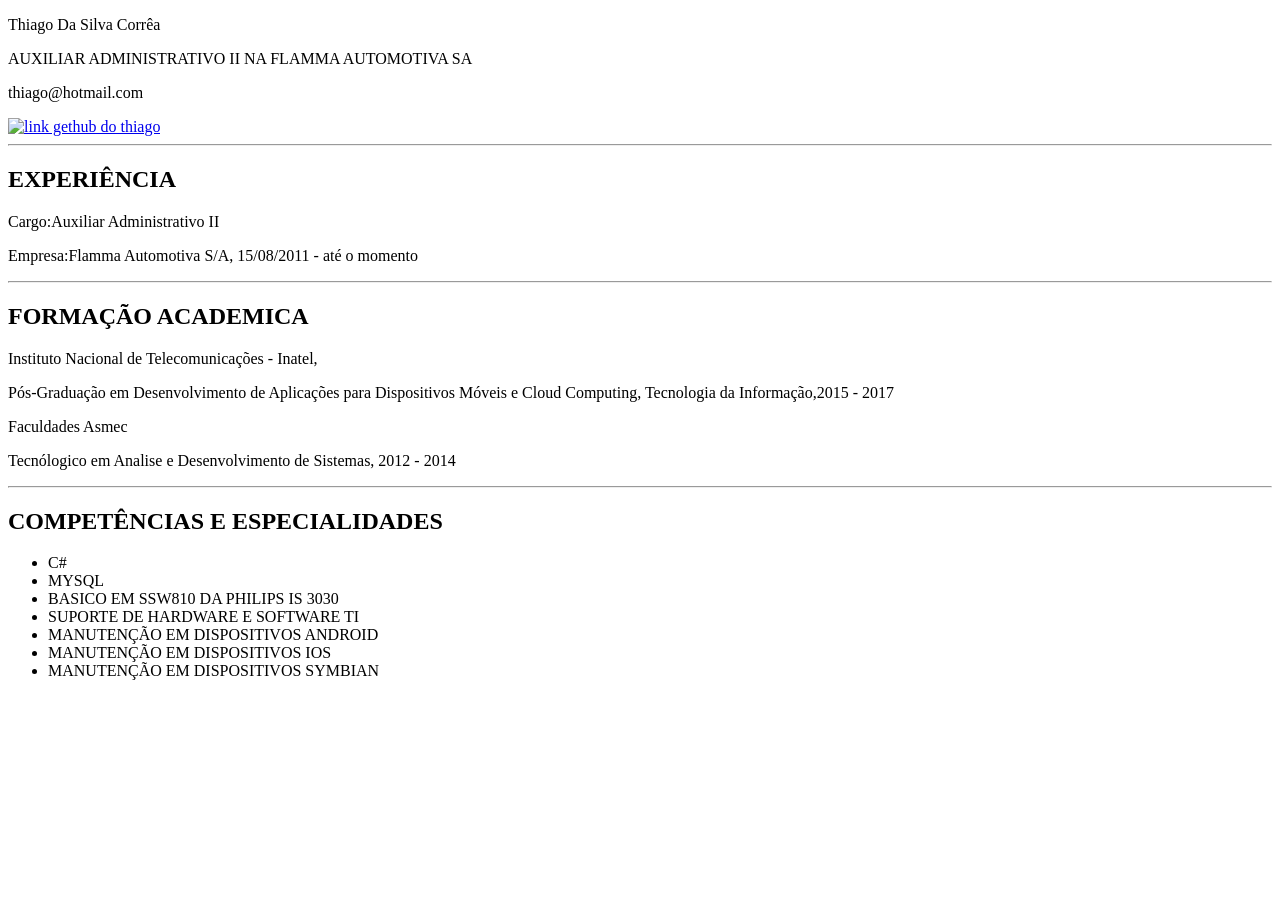
==== index.html @ af9df750 "atualização" ====
<!DOCTYPE html>
<html>
    <head>
            <meta charset="utf-8">
            <title>CURICULO</title>
            <link rel="stylesheet" title="Female Theme" href="http://files.edysegura.com/css/female/style.css"/>
            
             <link rel="altermate stylesheet" title="Male Theme" href="http://files.edysegura.com/css/male/style.css"/>
            

    </head>
    <BODY>
        <p id="nome">Thiago Da Silva Corrêa </p>
        <p id="cargo">AUXILIAR ADMINISTRATIVO II NA FLAMMA AUTOMOTIVA SA </p>
      <p id="email"> thiago@hotmail.com</p>
       
        <a href="https://github.com/thiagodasilvacorrea"> <img src= "images/logogh.jpg", alt="link gethub do thiago"></a>
        
        <hr>
        
        <div class="campo">
             <h2>EXPERIÊNCIA</h2>
             <p ><label>Cargo:</label>Auxiliar Administrativo II</p>
            <p ><label>Empresa:</label>Flamma Automotiva S/A, 15/08/2011 - até o momento</p>
        </div>
        <hr>
        
        <div>
            <h2>FORMAÇÃO ACADEMICA</h2>
            <p class="importante">Instituto Nacional de Telecomunicações - Inatel,</p>
            <p>Pós-Graduação em Desenvolvimento de Aplicações para Dispositivos Móveis e Cloud Computing, Tecnologia
             da Informação,2015 - 2017</p>
          <p class="importante">Faculdades Asmec</p>
            <p>Tecnólogico em Analise e Desenvolvimento de Sistemas, 2012 - 2014</p>
            <hr>
            
           <div class="campo">
               <h2>COMPETÊNCIAS E ESPECIALIDADES</h2>
               <ul>
                   <li>C#</li>
                   <li>MYSQL</li>
                   <li>BASICO EM SSW810 DA PHILIPS IS 3030</li>
                   <li>SUPORTE DE HARDWARE E SOFTWARE TI</li>
                   <li>MANUTENÇÃO EM DISPOSITIVOS ANDROID</li>
                   <li>MANUTENÇÃO EM DISPOSITIVOS IOS</li>
                   <li>MANUTENÇÃO EM DISPOSITIVOS SYMBIAN</li>
               </ul>
           </div>
            
        </div>
    </BODY>
</html>
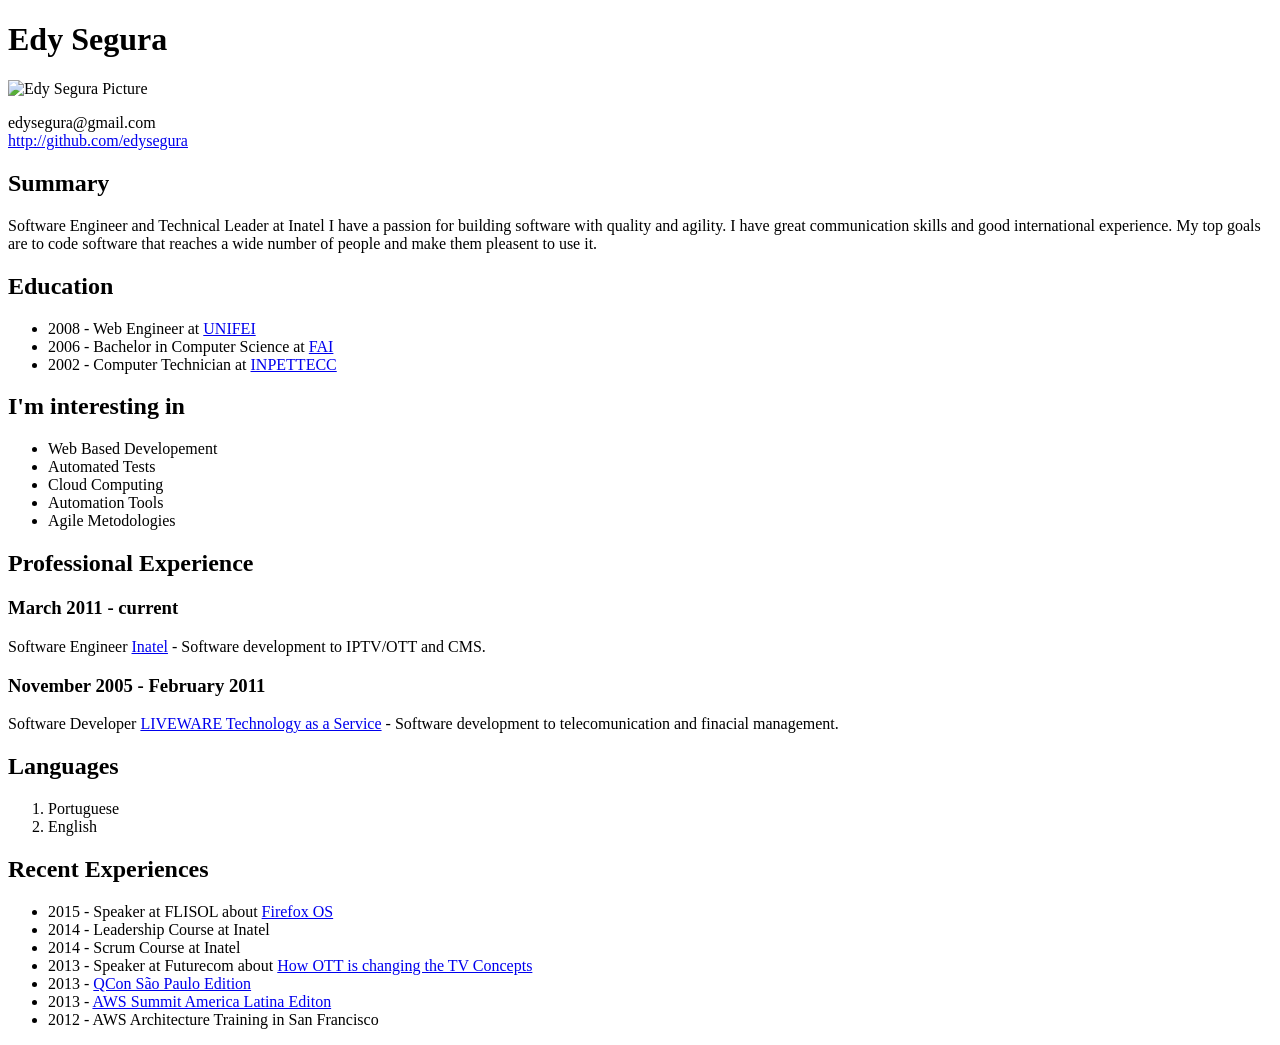
==== commit da96d735: "Theme changed" ====
--- a/index.html
+++ b/index.html
@@ -1,52 +1,88 @@
 <!DOCTYPE html>
 <html>
-    <head>
-            <meta charset="utf-8">
-            <title>CURICULO</title>
-            <link rel="stylesheet" title="Female Theme" href="http://files.edysegura.com/css/female/style.css"/>
-            
-             <link rel="altermate stylesheet" title="Male Theme" href="http://files.edysegura.com/css/male/style.css"/>
-            
+<head>
 
-    </head>
-    <BODY>
-        <p id="nome">Thiago Da Silva Corrêa </p>
-        <p id="cargo">AUXILIAR ADMINISTRATIVO II NA FLAMMA AUTOMOTIVA SA </p>
-      <p id="email"> thiago@hotmail.com</p>
-       
-        <a href="https://github.com/thiagodasilvacorrea"> <img src= "images/logogh.jpg", alt="link gethub do thiago"></a>
-        
-        <hr>
-        
-        <div class="campo">
-             <h2>EXPERIÊNCIA</h2>
-             <p ><label>Cargo:</label>Auxiliar Administrativo II</p>
-            <p ><label>Empresa:</label>Flamma Automotiva S/A, 15/08/2011 - até o momento</p>
-        </div>
-        <hr>
-        
-        <div>
-            <h2>FORMAÇÃO ACADEMICA</h2>
-            <p class="importante">Instituto Nacional de Telecomunicações - Inatel,</p>
-            <p>Pós-Graduação em Desenvolvimento de Aplicações para Dispositivos Móveis e Cloud Computing, Tecnologia
-             da Informação,2015 - 2017</p>
-          <p class="importante">Faculdades Asmec</p>
-            <p>Tecnólogico em Analise e Desenvolvimento de Sistemas, 2012 - 2014</p>
-            <hr>
-            
-           <div class="campo">
-               <h2>COMPETÊNCIAS E ESPECIALIDADES</h2>
-               <ul>
-                   <li>C#</li>
-                   <li>MYSQL</li>
-                   <li>BASICO EM SSW810 DA PHILIPS IS 3030</li>
-                   <li>SUPORTE DE HARDWARE E SOFTWARE TI</li>
-                   <li>MANUTENÇÃO EM DISPOSITIVOS ANDROID</li>
-                   <li>MANUTENÇÃO EM DISPOSITIVOS IOS</li>
-                   <li>MANUTENÇÃO EM DISPOSITIVOS SYMBIAN</li>
-               </ul>
-           </div>
-            
-        </div>
-    </BODY>
-</html>+<meta charset="UTF-8" />
+<title>Edy Segura</title>
+
+<link rel="stylesheet" title="Male Theme"
+ href="http://files.edysegura.com/css/male/style.css" />
+    
+<link rel="alternate stylesheet" title="Female Theme"
+ href="http://files.edysegura.com/css/female/style.css" />
+
+</head>
+<body>
+
+	
+<header>
+	<h1>Edy Segura</h1>
+	<img src="images/edysegura.jpg" alt="Edy Segura Picture" />
+	<p>
+		edysegura@gmail.com<br />
+		<a href="http://github.com/edysegura">http://github.com/edysegura</a>
+	</p>
+</header>
+
+<section>
+	<h2>Summary</h2>
+	<p>
+		Software Engineer and Technical Leader at Inatel I have a passion for building software with quality and agility. 
+		I have great communication skills and good international experience. My top goals are to code software that reaches a
+		wide number of people and make them pleasent to use it.
+	</p>
+</section>
+
+<section>
+	<h2>Education</h2>
+	<ul>
+		<li>2008 - Web Engineer at <a href="https://www.unifei.edu.br/">UNIFEI</a></li>
+		<li>2006 - Bachelor in Computer Science at <a href="http://www.fai-mg.br/portal/">FAI</a></li>
+		<li>2002 - Computer Technician at <a href="http://www.inpettecc.com.br/">INPETTECC</a></li>
+	</ul>
+</section>
+
+<section>
+	<h2>I'm interesting in</h2>
+	<ul>
+		<li>Web Based Developement</li>
+		<li>Automated Tests</li>
+		<li>Cloud Computing</li>
+		<li>Automation Tools</li>
+		<li>Agile Metodologies</li>
+	</ul>
+</section>
+
+<section>
+	<h2>Professional Experience</h2>
+	
+	<h3>March 2011 - current</h3>
+	<p>Software Engineer <a href="http://www.inatel.br">Inatel</a> - Software development to IPTV/OTT and CMS.</p>
+
+	<h3>November 2005 - February 2011</h3>
+	<p>Software Developer <a href="http://www.liveware.com.br">LIVEWARE Technology as a Service</a> - Software development to telecomunication and finacial management.</p>
+</section>
+
+<section>
+	<h2>Languages</h2>
+	<ol>
+		<li>Portuguese</li>
+		<li>English</li>
+	</ol>
+</section>
+
+<section>
+	<h2>Recent Experiences</h2>
+	<ul>
+		<li>2015 - Speaker at FLISOL about <a href="http://www.slideshare.net/edysegura/firefox-os-32877178">Firefox OS</a></li>
+		<li>2014 - Leadership Course at Inatel</li>
+		<li>2014 - Scrum Course at Inatel</li>
+		<li>2013 - Speaker at Futurecom about <a href="http://www.slideshare.net/edysegura/futurecom-2013-ott-wide-28112645">How OTT is changing the TV Concepts</a></li>
+		<li>2013 - <a href="http://www.qconsp.com/">QCon São Paulo Edition</a></li>
+		<li>2013 - <a href="https://aws.amazon.com/pt/aws-summit-2013/sao-paulo/">AWS Summit America Latina Editon</a></li>
+		<li>2012 - AWS Architecture Training in San Francisco</li>
+	</ul>
+</section>
+
+</body>
+</html>
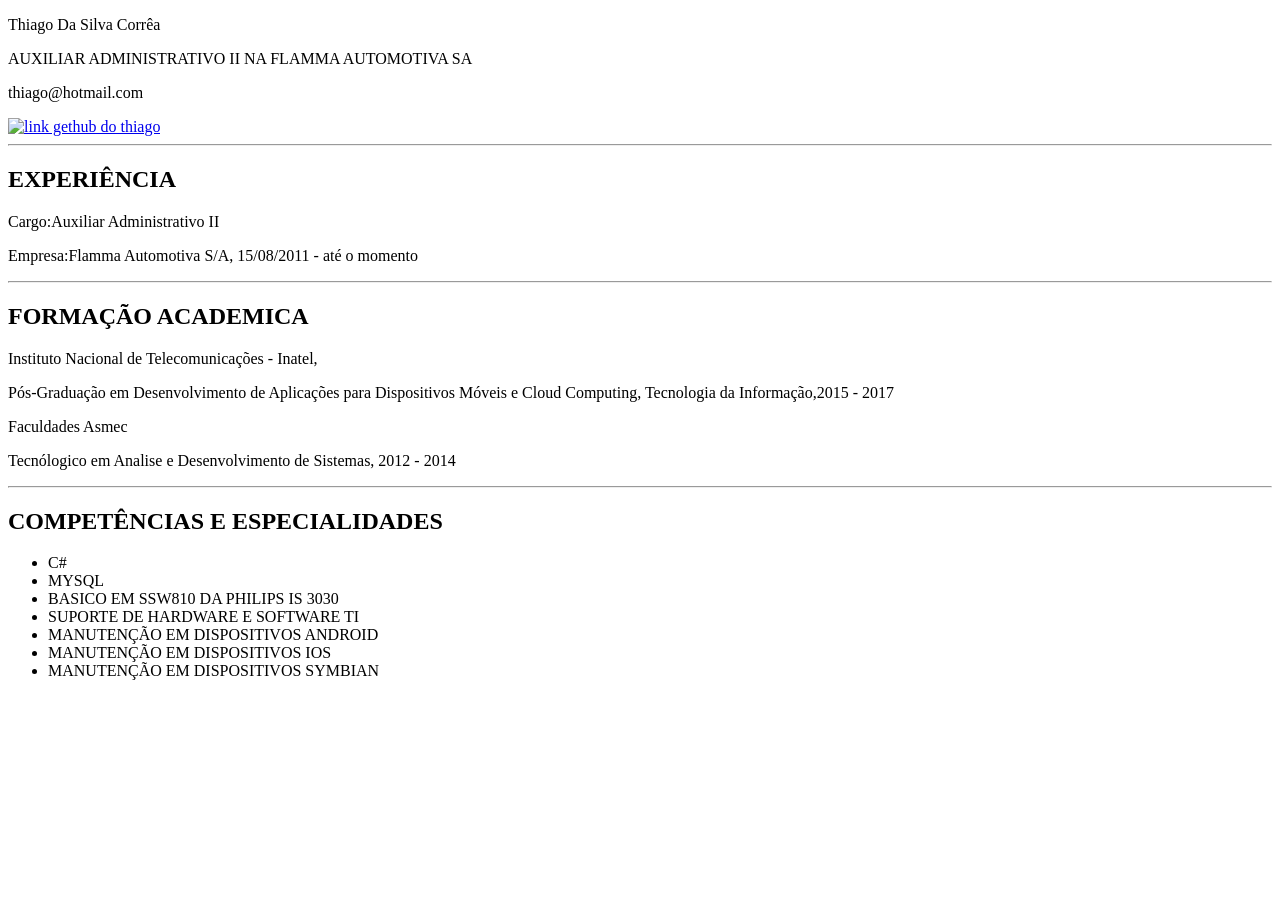
==== commit 8bb5e057: "Tema Trocado" ====
--- a/index.html
+++ b/index.html
@@ -1,88 +1,51 @@
 <!DOCTYPE html>
 <html>
-<head>
+    <head>
+            <meta charset="utf-8">
+            <title>CURICULO</title>
+            
+             <link rel="stylesheet" title="Male Theme" href="http://files.edysegura.com/css/male/style.css"/>
+            <link rel="alternate stylesheet" title="Female Theme" href="http://files.edysegura.com/css/female/style.css"/>
 
-<meta charset="UTF-8" />
-<title>Edy Segura</title>
-
-<link rel="stylesheet" title="Male Theme"
- href="http://files.edysegura.com/css/male/style.css" />
-    
-<link rel="alternate stylesheet" title="Female Theme"
- href="http://files.edysegura.com/css/female/style.css" />
-
-</head>
-<body>
-
-	
-<header>
-	<h1>Edy Segura</h1>
-	<img src="images/edysegura.jpg" alt="Edy Segura Picture" />
-	<p>
-		edysegura@gmail.com<br />
-		<a href="http://github.com/edysegura">http://github.com/edysegura</a>
-	</p>
-</header>
-
-<section>
-	<h2>Summary</h2>
-	<p>
-		Software Engineer and Technical Leader at Inatel I have a passion for building software with quality and agility. 
-		I have great communication skills and good international experience. My top goals are to code software that reaches a
-		wide number of people and make them pleasent to use it.
-	</p>
-</section>
-
-<section>
-	<h2>Education</h2>
-	<ul>
-		<li>2008 - Web Engineer at <a href="https://www.unifei.edu.br/">UNIFEI</a></li>
-		<li>2006 - Bachelor in Computer Science at <a href="http://www.fai-mg.br/portal/">FAI</a></li>
-		<li>2002 - Computer Technician at <a href="http://www.inpettecc.com.br/">INPETTECC</a></li>
-	</ul>
-</section>
-
-<section>
-	<h2>I'm interesting in</h2>
-	<ul>
-		<li>Web Based Developement</li>
-		<li>Automated Tests</li>
-		<li>Cloud Computing</li>
-		<li>Automation Tools</li>
-		<li>Agile Metodologies</li>
-	</ul>
-</section>
-
-<section>
-	<h2>Professional Experience</h2>
-	
-	<h3>March 2011 - current</h3>
-	<p>Software Engineer <a href="http://www.inatel.br">Inatel</a> - Software development to IPTV/OTT and CMS.</p>
-
-	<h3>November 2005 - February 2011</h3>
-	<p>Software Developer <a href="http://www.liveware.com.br">LIVEWARE Technology as a Service</a> - Software development to telecomunication and finacial management.</p>
-</section>
-
-<section>
-	<h2>Languages</h2>
-	<ol>
-		<li>Portuguese</li>
-		<li>English</li>
-	</ol>
-</section>
-
-<section>
-	<h2>Recent Experiences</h2>
-	<ul>
-		<li>2015 - Speaker at FLISOL about <a href="http://www.slideshare.net/edysegura/firefox-os-32877178">Firefox OS</a></li>
-		<li>2014 - Leadership Course at Inatel</li>
-		<li>2014 - Scrum Course at Inatel</li>
-		<li>2013 - Speaker at Futurecom about <a href="http://www.slideshare.net/edysegura/futurecom-2013-ott-wide-28112645">How OTT is changing the TV Concepts</a></li>
-		<li>2013 - <a href="http://www.qconsp.com/">QCon São Paulo Edition</a></li>
-		<li>2013 - <a href="https://aws.amazon.com/pt/aws-summit-2013/sao-paulo/">AWS Summit America Latina Editon</a></li>
-		<li>2012 - AWS Architecture Training in San Francisco</li>
-	</ul>
-</section>
-
-</body>
-</html>
+    </head>
+    <BODY>
+        <p id="nome">Thiago Da Silva Corrêa </p>
+        <p id="cargo">AUXILIAR ADMINISTRATIVO II NA FLAMMA AUTOMOTIVA SA </p>
+      <p id="email"> thiago@hotmail.com</p>
+       
+        <a href="https://github.com/thiagodasilvacorrea"> <img src= "images/logogh.jpg", alt="link gethub do thiago"></a>
+        
+        <hr>
+        
+        <div class="campo">
+             <h2>EXPERIÊNCIA</h2>
+             <p ><label>Cargo:</label>Auxiliar Administrativo II</p>
+            <p ><label>Empresa:</label>Flamma Automotiva S/A, 15/08/2011 - até o momento</p>
+        </div>
+        <hr>
+        
+        <div>
+            <h2>FORMAÇÃO ACADEMICA</h2>
+            <p class="importante">Instituto Nacional de Telecomunicações - Inatel,</p>
+            <p>Pós-Graduação em Desenvolvimento de Aplicações para Dispositivos Móveis e Cloud Computing, Tecnologia
+             da Informação,2015 - 2017</p>
+          <p class="importante">Faculdades Asmec</p>
+            <p>Tecnólogico em Analise e Desenvolvimento de Sistemas, 2012 - 2014</p>
+            <hr>
+            
+           <div class="campo">
+               <h2>COMPETÊNCIAS E ESPECIALIDADES</h2>
+               <ul>
+                   <li>C#</li>
+                   <li>MYSQL</li>
+                   <li>BASICO EM SSW810 DA PHILIPS IS 3030</li>
+                   <li>SUPORTE DE HARDWARE E SOFTWARE TI</li>
+                   <li>MANUTENÇÃO EM DISPOSITIVOS ANDROID</li>
+                   <li>MANUTENÇÃO EM DISPOSITIVOS IOS</li>
+                   <li>MANUTENÇÃO EM DISPOSITIVOS SYMBIAN</li>
+               </ul>
+           </div>
+            
+        </div>
+    </BODY>
+</html>
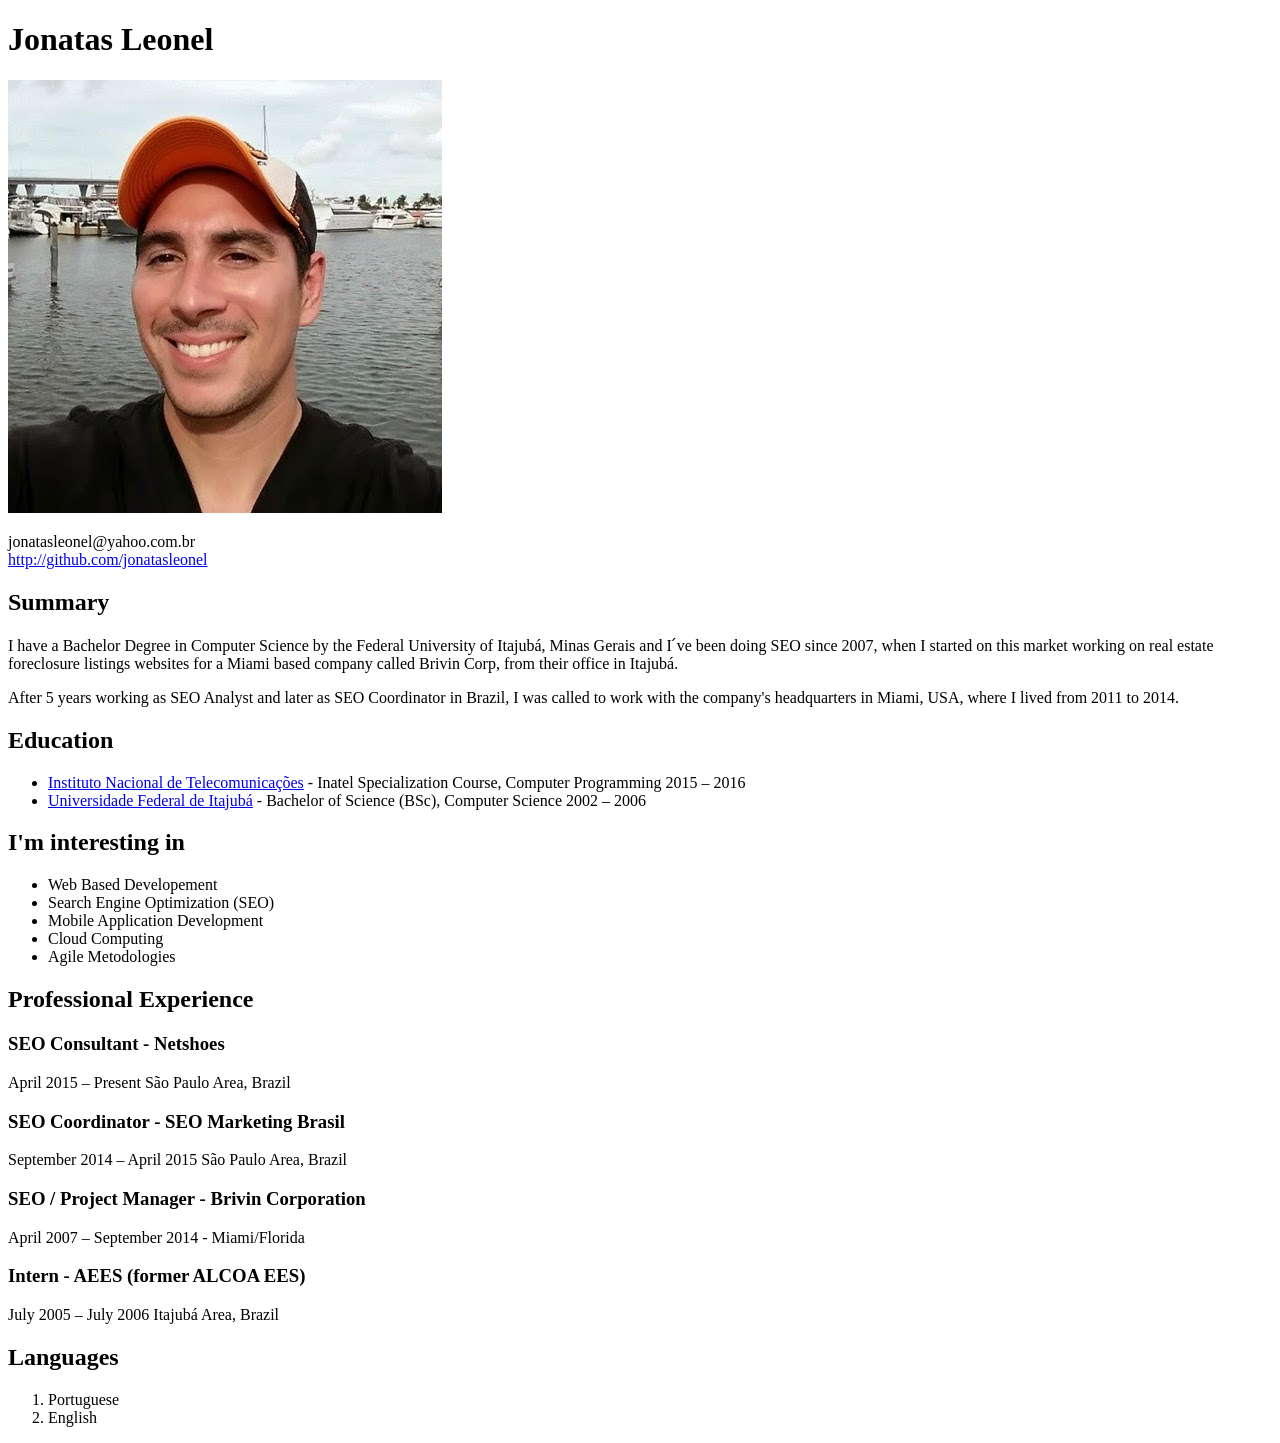
==== commit 4c292699: "Merge 31a8a3cb2c807251be14f4dc8ff2b14c6d27c683 into da96d735e59e010747d5db845226345f4a5dec39" ====
--- a/index.html
+++ b/index.html
@@ -1,51 +1,83 @@
 <!DOCTYPE html>
 <html>
-    <head>
-            <meta charset="utf-8">
-            <title>CURICULO</title>
-            
-             <link rel="stylesheet" title="Male Theme" href="http://files.edysegura.com/css/male/style.css"/>
-            <link rel="alternate stylesheet" title="Female Theme" href="http://files.edysegura.com/css/female/style.css"/>
+<head>
 
-    </head>
-    <BODY>
-        <p id="nome">Thiago Da Silva Corrêa </p>
-        <p id="cargo">AUXILIAR ADMINISTRATIVO II NA FLAMMA AUTOMOTIVA SA </p>
-      <p id="email"> thiago@hotmail.com</p>
-       
-        <a href="https://github.com/thiagodasilvacorrea"> <img src= "images/logogh.jpg", alt="link gethub do thiago"></a>
-        
-        <hr>
-        
-        <div class="campo">
-             <h2>EXPERIÊNCIA</h2>
-             <p ><label>Cargo:</label>Auxiliar Administrativo II</p>
-            <p ><label>Empresa:</label>Flamma Automotiva S/A, 15/08/2011 - até o momento</p>
-        </div>
-        <hr>
-        
-        <div>
-            <h2>FORMAÇÃO ACADEMICA</h2>
-            <p class="importante">Instituto Nacional de Telecomunicações - Inatel,</p>
-            <p>Pós-Graduação em Desenvolvimento de Aplicações para Dispositivos Móveis e Cloud Computing, Tecnologia
-             da Informação,2015 - 2017</p>
-          <p class="importante">Faculdades Asmec</p>
-            <p>Tecnólogico em Analise e Desenvolvimento de Sistemas, 2012 - 2014</p>
-            <hr>
-            
-           <div class="campo">
-               <h2>COMPETÊNCIAS E ESPECIALIDADES</h2>
-               <ul>
-                   <li>C#</li>
-                   <li>MYSQL</li>
-                   <li>BASICO EM SSW810 DA PHILIPS IS 3030</li>
-                   <li>SUPORTE DE HARDWARE E SOFTWARE TI</li>
-                   <li>MANUTENÇÃO EM DISPOSITIVOS ANDROID</li>
-                   <li>MANUTENÇÃO EM DISPOSITIVOS IOS</li>
-                   <li>MANUTENÇÃO EM DISPOSITIVOS SYMBIAN</li>
-               </ul>
-           </div>
-            
-        </div>
-    </BODY>
-</html>+<meta charset="UTF-8" />
+<title>Jonatas Leonel</title>
+
+<link rel="stylesheet" title="Female Theme" href="http://files.edysegura.com/css/female/style.css" />
+
+<link rel="alternate stylesheet" title="Female Theme" href="http://files.edysegura.com/css/male/style.css" />
+
+<link rel="stylesheet" title="Male Theme"
+ href="http://files.edysegura.com/css/male/style.css" />
+    
+<link rel="alternate stylesheet" title="Female Theme"
+ href="http://files.edysegura.com/css/female/style.css" />
+
+</head>
+<body>
+
+	
+<header>
+	<h1>Jonatas Leonel</h1>
+	<img src="images/jonatas-perfil.jpg" alt="Jonatas Leonel Picture" />
+	<p>
+		jonatasleonel@yahoo.com.br<br />
+		<a href="http://github.com/jonatasleonel">http://github.com/jonatasleonel</a>
+	</p>
+</header>
+
+<section>
+	<h2>Summary</h2>
+	<p>I have a Bachelor Degree in Computer Science by the Federal University of Itajubá, Minas Gerais and I ́ve been doing SEO since 2007, when I started on this market working on real estate foreclosure listings websites for a Miami based company called Brivin Corp, from their office in Itajubá.</p>
+    <p>After 5 years working as SEO Analyst and later as SEO Coordinator in Brazil, I was called to work with the company's headquarters in Miami, USA, where I lived from 2011 to 2014.</p>	
+</section>
+
+<section>
+	<h2>Education</h2>
+	<ul>		
+        <li><a href="http://www.inatel.br/">Instituto Nacional de Telecomunicações</a> - Inatel Specialization Course, Computer Programming 2015 – 2016</li>
+        <li><a href="http://www.unifei.br/">Universidade Federal de Itajubá</a> - Bachelor of Science (BSc), Computer Science 2002 – 2006</li>
+	</ul>
+</section>
+
+<section>
+	<h2>I'm interesting in</h2>
+	<ul>
+		<li>Web Based Developement</li>
+		<li>Search Engine Optimization (SEO)</li>
+		<li>Mobile Application Development</li>
+		<li>Cloud Computing</li>		
+		<li>Agile Metodologies</li>
+	</ul>
+</section>
+
+<section>
+	<h2>Professional Experience</h2>
+	
+    <h3>SEO Consultant - Netshoes</h3>
+    <p>April 2015 – Present São Paulo Area, Brazil</p>
+	
+    <h3>SEO Coordinator - SEO Marketing Brasil</h3>
+    <p>September 2014 – April 2015 São Paulo Area, Brazil</p>	
+	
+	<h3>SEO / Project Manager - Brivin Corporation</h3>
+    <p>April 2007 – September 2014 - Miami/Florida</p>
+	
+	<h3>Intern - AEES (former ALCOA EES)</h3>
+	<p>July 2005 – July 2006 Itajubá Area, Brazil</p>
+    
+    	
+</section>
+
+<section>
+	<h2>Languages</h2>
+	<ol>
+		<li>Portuguese</li>
+		<li>English</li>
+	</ol>
+</section>
+
+</body>
+</html>
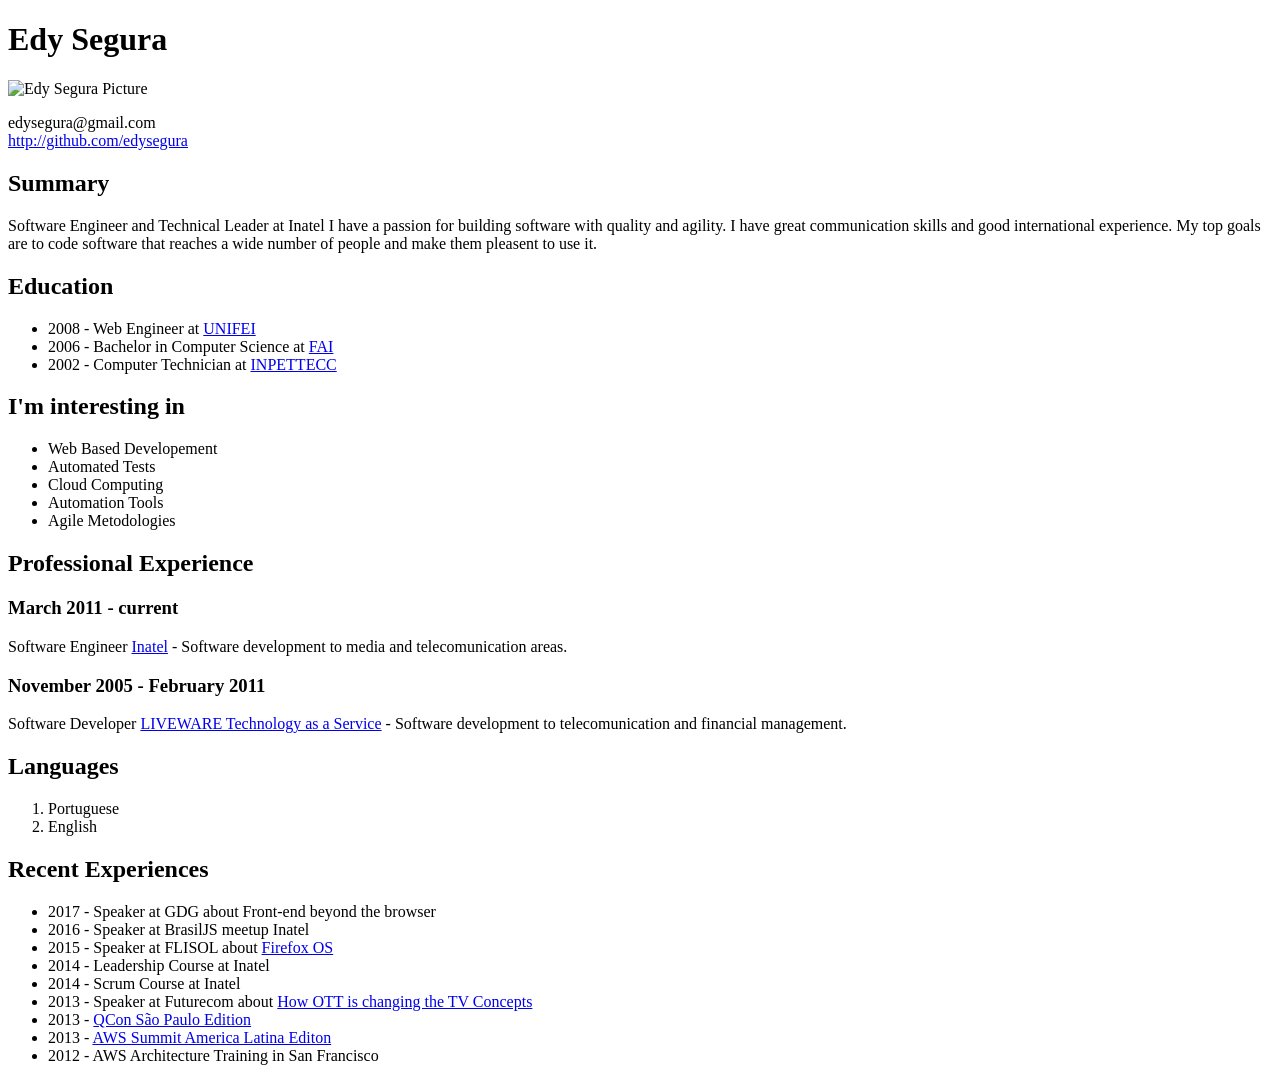
==== commit d07fe85a: "Updated index.html" ====
--- a/index.html
+++ b/index.html
@@ -1,83 +1,84 @@
 <!DOCTYPE html>
 <html>
 <head>
+    <meta charset="UTF-8" />
+    <title>Edy Segura - Résumé</title>
 
-<meta charset="UTF-8" />
-<title>Jonatas Leonel</title>
-
-<link rel="stylesheet" title="Female Theme" href="http://files.edysegura.com/css/female/style.css" />
-
-<link rel="alternate stylesheet" title="Female Theme" href="http://files.edysegura.com/css/male/style.css" />
-
-<link rel="stylesheet" title="Male Theme"
- href="http://files.edysegura.com/css/male/style.css" />
-    
-<link rel="alternate stylesheet" title="Female Theme"
- href="http://files.edysegura.com/css/female/style.css" />
-
+    <link rel="stylesheet" title="Male Theme" href="http://files.edysegura.com/css/male/style.css" />
+    <link rel="alternate stylesheet" title="Female Theme" href="http://files.edysegura.com/css/female/style.css" />
 </head>
 <body>
+    <header>
+        <h1>Edy Segura</h1>
+        <img src="images/edysegura.jpg" alt="Edy Segura Picture" />
+        <p>
+            edysegura@gmail.com<br />
+            <a href="http://github.com/edysegura">http://github.com/edysegura</a>
+        </p>
+    </header>
 
-	
-<header>
-	<h1>Jonatas Leonel</h1>
-	<img src="images/jonatas-perfil.jpg" alt="Jonatas Leonel Picture" />
-	<p>
-		jonatasleonel@yahoo.com.br<br />
-		<a href="http://github.com/jonatasleonel">http://github.com/jonatasleonel</a>
-	</p>
-</header>
+    <section>
+        <h2>Summary</h2>
+        <p>
+            Software Engineer and Technical Leader at Inatel I have a passion for building software with quality and agility. I have
+            great communication skills and good international experience. My top goals are to code software that reaches
+            a wide number of people and make them pleasent to use it.
+        </p>
+    </section>
 
-<section>
-	<h2>Summary</h2>
-	<p>I have a Bachelor Degree in Computer Science by the Federal University of Itajubá, Minas Gerais and I ́ve been doing SEO since 2007, when I started on this market working on real estate foreclosure listings websites for a Miami based company called Brivin Corp, from their office in Itajubá.</p>
-    <p>After 5 years working as SEO Analyst and later as SEO Coordinator in Brazil, I was called to work with the company's headquarters in Miami, USA, where I lived from 2011 to 2014.</p>	
-</section>
+    <section>
+        <h2>Education</h2>
+        <ul>
+            <li>2008 - Web Engineer at <a href="https://www.unifei.edu.br/">UNIFEI</a></li>
+            <li>2006 - Bachelor in Computer Science at <a href="http://www.fai-mg.br/portal/">FAI</a></li>
+            <li>2002 - Computer Technician at <a href="http://www.inpettecc.com.br/">INPETTECC</a></li>
+        </ul>
+    </section>
 
-<section>
-	<h2>Education</h2>
-	<ul>		
-        <li><a href="http://www.inatel.br/">Instituto Nacional de Telecomunicações</a> - Inatel Specialization Course, Computer Programming 2015 – 2016</li>
-        <li><a href="http://www.unifei.br/">Universidade Federal de Itajubá</a> - Bachelor of Science (BSc), Computer Science 2002 – 2006</li>
-	</ul>
-</section>
+    <section>
+        <h2>I'm interesting in</h2>
+        <ul>
+            <li>Web Based Developement</li>
+            <li>Automated Tests</li>
+            <li>Cloud Computing</li>
+            <li>Automation Tools</li>
+            <li>Agile Metodologies</li>
+        </ul>
+    </section>
 
-<section>
-	<h2>I'm interesting in</h2>
-	<ul>
-		<li>Web Based Developement</li>
-		<li>Search Engine Optimization (SEO)</li>
-		<li>Mobile Application Development</li>
-		<li>Cloud Computing</li>		
-		<li>Agile Metodologies</li>
-	</ul>
-</section>
+    <section>
+        <h2>Professional Experience</h2>
 
-<section>
-	<h2>Professional Experience</h2>
-	
-    <h3>SEO Consultant - Netshoes</h3>
-    <p>April 2015 – Present São Paulo Area, Brazil</p>
-	
-    <h3>SEO Coordinator - SEO Marketing Brasil</h3>
-    <p>September 2014 – April 2015 São Paulo Area, Brazil</p>	
-	
-	<h3>SEO / Project Manager - Brivin Corporation</h3>
-    <p>April 2007 – September 2014 - Miami/Florida</p>
-	
-	<h3>Intern - AEES (former ALCOA EES)</h3>
-	<p>July 2005 – July 2006 Itajubá Area, Brazil</p>
-    
-    	
-</section>
+        <h3>March 2011 - current</h3>
+        <p>Software Engineer <a href="http://inatel.br/icc/">Inatel</a> - Software development to media and telecomunication
+            areas.</p>
 
-<section>
-	<h2>Languages</h2>
-	<ol>
-		<li>Portuguese</li>
-		<li>English</li>
-	</ol>
-</section>
+        <h3>November 2005 - February 2011</h3>
+        <p>Software Developer <a href="http://www.liveware.com.br">LIVEWARE Technology as a Service</a> - Software development
+            to telecomunication and financial management.</p>
+    </section>
 
+    <section>
+        <h2>Languages</h2>
+        <ol>
+            <li>Portuguese</li>
+            <li>English</li>
+        </ol>
+    </section>
+
+    <section>
+        <h2>Recent Experiences</h2>
+        <ul>
+            <li>2017 - Speaker at GDG about Front-end beyond the browser</li>
+            <li>2016 - Speaker at BrasilJS meetup Inatel</li>
+            <li>2015 - Speaker at FLISOL about <a href="http://www.slideshare.net/edysegura/firefox-os-32877178">Firefox OS</a></li>
+            <li>2014 - Leadership Course at Inatel</li>
+            <li>2014 - Scrum Course at Inatel</li>
+            <li>2013 - Speaker at Futurecom about <a href="http://www.slideshare.net/edysegura/futurecom-2013-ott-wide-28112645">How OTT is changing the TV Concepts</a></li>
+            <li>2013 - <a href="http://www.qconsp.com/">QCon São Paulo Edition</a></li>
+            <li>2013 - <a href="https://aws.amazon.com/pt/aws-summit-2013/sao-paulo/">AWS Summit America Latina Editon</a></li>
+            <li>2012 - AWS Architecture Training in San Francisco</li>
+        </ul>
+    </section>
 </body>
-</html>
+</html>
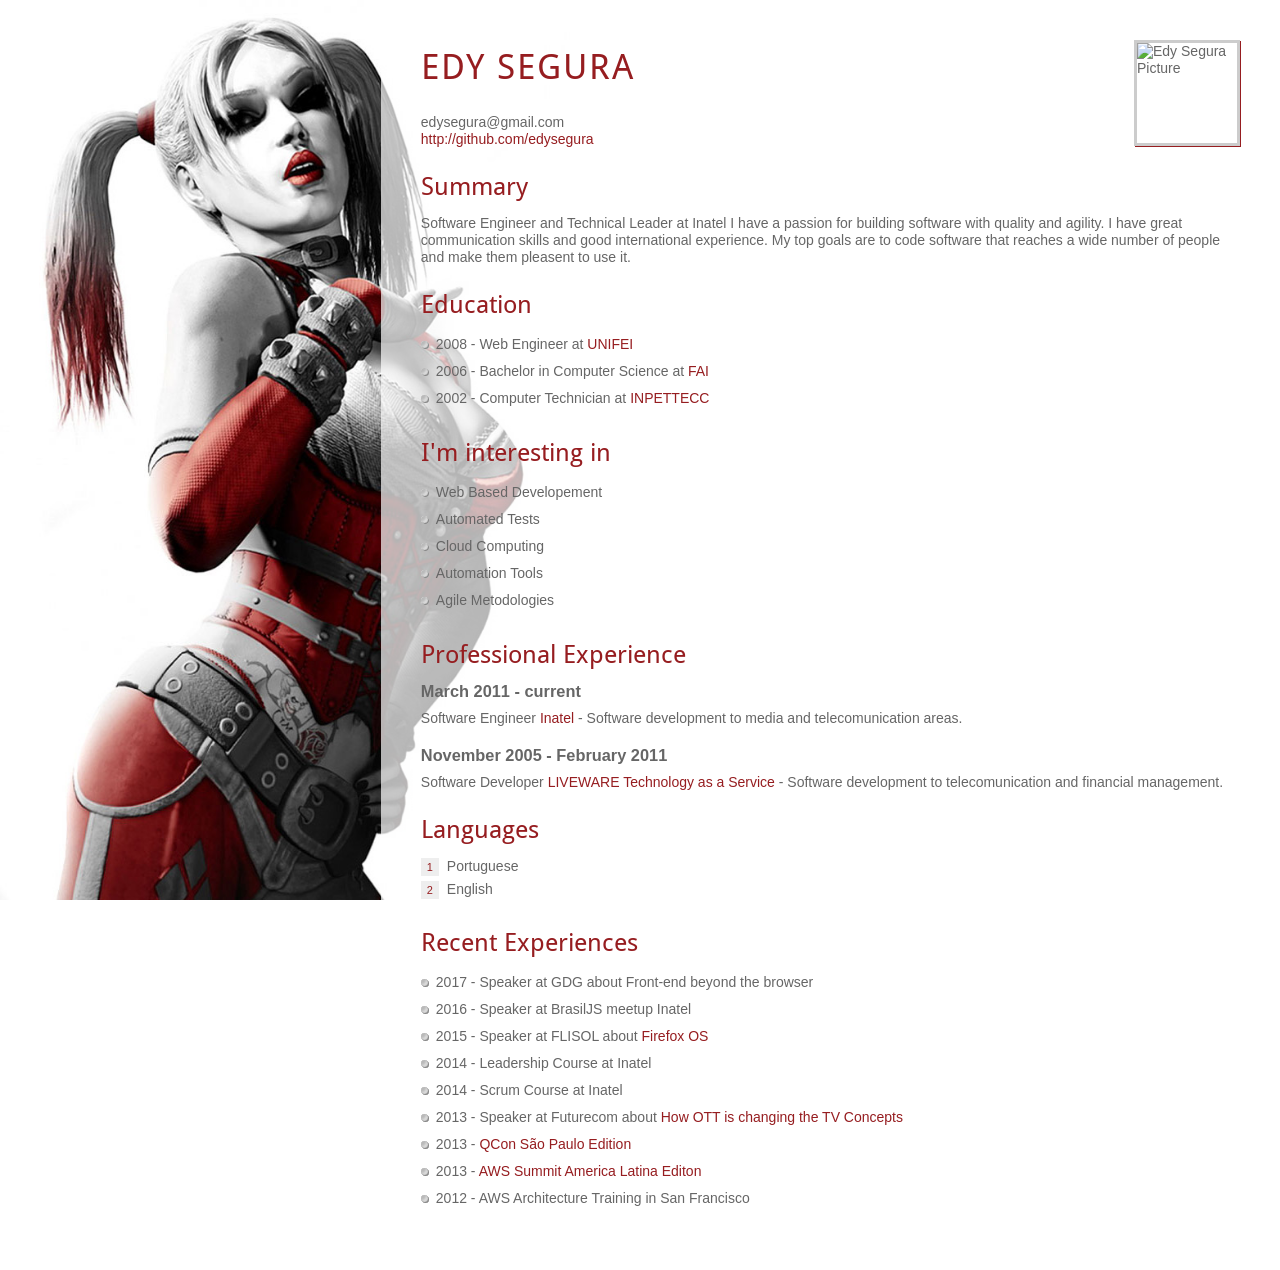
==== commit d60f5978: "Added resume themes" ====
--- a/index.html
+++ b/index.html
@@ -3,9 +3,8 @@
 <head>
     <meta charset="UTF-8" />
     <title>Edy Segura - Résumé</title>
-
-    <link rel="stylesheet" title="Male Theme" href="http://files.edysegura.com/css/male/style.css" />
-    <link rel="alternate stylesheet" title="Female Theme" href="http://files.edysegura.com/css/female/style.css" />
+    <link rel="stylesheet" title="Male Theme" href="css/male/style.css" />
+    <link rel="alternate stylesheet" title="Female Theme" href="css/female/style.css" />
 </head>
 <body>
     <header>
--- a/css/male/style.css
+++ b/css/male/style.css
@@ -0,0 +1,119 @@
+html, body, h1, h2, h3, ul, ol, li, p {
+	margin: 0;
+	padding: 0;
+}
+
+html {
+	background: transparent url(images/bg.jpg) no-repeat top left fixed;
+	background-size: contain;
+	color: #666;
+	font: 14px/17px Arial, Helvetica, sans-serif;
+}
+
+body {
+	background: rgba(255,255,255,0.7);
+	float: right;
+	min-width: 385px;
+	padding: 40px;
+	position: relative;
+	width: 64%;	
+}
+
+@font-face {
+	font-family: 'DroidSans';
+	src: url('fonts/DroidSans.eot'),
+	     url('fonts/DroidSans.ttf');
+}
+
+h1,
+h2 {
+	color: #961d20;
+	font-family: 'DroidSans', Arial, Helvetica, sans-serif;
+	font-weight: normal;
+}
+
+h1 {
+	font-size: 35px;
+	letter-spacing: 2px;
+	line-height: 54px;
+	margin-bottom: 20px;
+	text-transform: uppercase;
+}
+
+h2 {
+	
+	font-size: 25px;
+	margin: 30px 0 20px 0;	
+}
+
+h3 {
+	font-weight: bold;
+	margin: 20px 0 10px 0;
+}
+
+a {
+	color: #961d20;
+	text-decoration: none;
+	transition: background 600ms linear;
+}
+
+a:hover {
+	background: #961d20;
+	color: #fff;
+}
+
+p {
+	margin: 0 0 16px;
+}
+
+li {
+	padding: 0 0 5px 0;	
+	text-align: justify;
+}
+
+ul {
+	margin: 0 0 16px 0;
+}
+
+ul li {
+	line-height: 22px;
+	list-style-image: url(images/bullet.gif);
+	list-style-position: inside;	
+}
+
+ol {
+	counter-reset: number;
+}
+
+ol li {
+	list-style: none;	
+}
+
+ol li:before {
+	background: #eee;
+	color: #961d20;
+	content: counter(number);
+	counter-increment: number;
+	display: inline-block;
+	font-size: 11px;
+	height: 18px;
+	line-height: 19px;	
+	margin-right: 8px;
+	text-align: center;
+	width: 18px;
+}
+
+
+/* picture */
+
+img {
+	border: 3px solid #ccc;
+  	box-shadow: 1px 1px 0px #961d20;
+	height: 100px;
+	position: absolute;
+	right: 40px;
+	top: 40px;	
+	width: 100px;	
+}px;	
+	width: 100px;	
+}
--- a/css/female/style.css
+++ b/css/female/style.css
@@ -0,0 +1,120 @@
+html, body, h1, h2, h3, ul, ol, li, p {
+	margin: 0;
+	padding: 0;
+}
+
+html {
+	background: #f8e4ed url(images/bg.jpg) no-repeat top right fixed;
+	color: #888;
+	font: 14px/17px Georgia, Arial, Helvetica, sans-serif;	
+	text-shadow: 0 1px 0 #fff;
+}
+
+body {
+	background: rgba(248,248,248,0.8);
+	border-radius: 5px;
+	box-shadow: 0 0 5px #ccc;
+	box-sizing: border-box;
+	margin: 40px auto 40px;
+	min-width: 385px;	
+	padding: 40px;
+	position: relative;
+	width: 50%;
+}
+
+@font-face {
+	font-family: 'DancingScript';
+	src: url('fonts/DancingScript-Regular.eot'),
+	     url('fonts/DancingScript-Regular.ttf');
+}
+
+h1,
+h2 {
+	color: #7b80a1;
+	font-family: 'DancingScript', Georgia, Arial, Helvetica, sans-serif;
+}
+
+h1 {
+	border-bottom: 2px dotted #efcdd6;
+	font-size: 35px;
+	line-height: 54px;
+	margin-bottom: 35px;
+	width: 75%;
+}
+
+h2 {
+	
+	font-size: 25px;
+	margin: 30px 0 20px 0;	
+}
+
+h3 {
+	font-weight: bold;
+	margin: 20px 0 10px 0;
+}
+
+a {
+	color: #b07c80;
+	text-decoration: none;
+}
+
+a:hover {
+	text-decoration: underline;
+}
+
+p {
+	margin: 0 0 16px;
+}
+
+li {
+	text-align: justify;
+}
+
+ul {
+	margin: 0 0 16px 10px;
+}
+
+ul li {
+	line-height: 22px;
+	list-style-image: url(images/bullet.gif);
+	list-style-position: inside;
+	padding: 0 0 10px 15px;	
+}
+
+ol {
+	counter-reset: number;
+}
+
+ol li {
+	list-style: none;
+	padding: 0 0 5px 24px;	
+}
+
+ol li:before {
+	background: #efcdd6;
+	border-radius: 50%;
+	color: #b07c80;
+	content: counter(number);
+	counter-increment: number;
+	display: inline-block;
+	font-size: 11px;	
+	line-height: 19px;
+	height: 20px;
+	margin-right: 8px;
+	text-align: center;
+	width: 20px;
+}
+
+
+/* picture */
+
+img {
+	border-radius: 50%;
+	height: 90px;
+	position: absolute;
+	right: 34px;
+	top: 34px;	
+	width: 90px;	
+}4px;	
+	width: 90px;	
+}
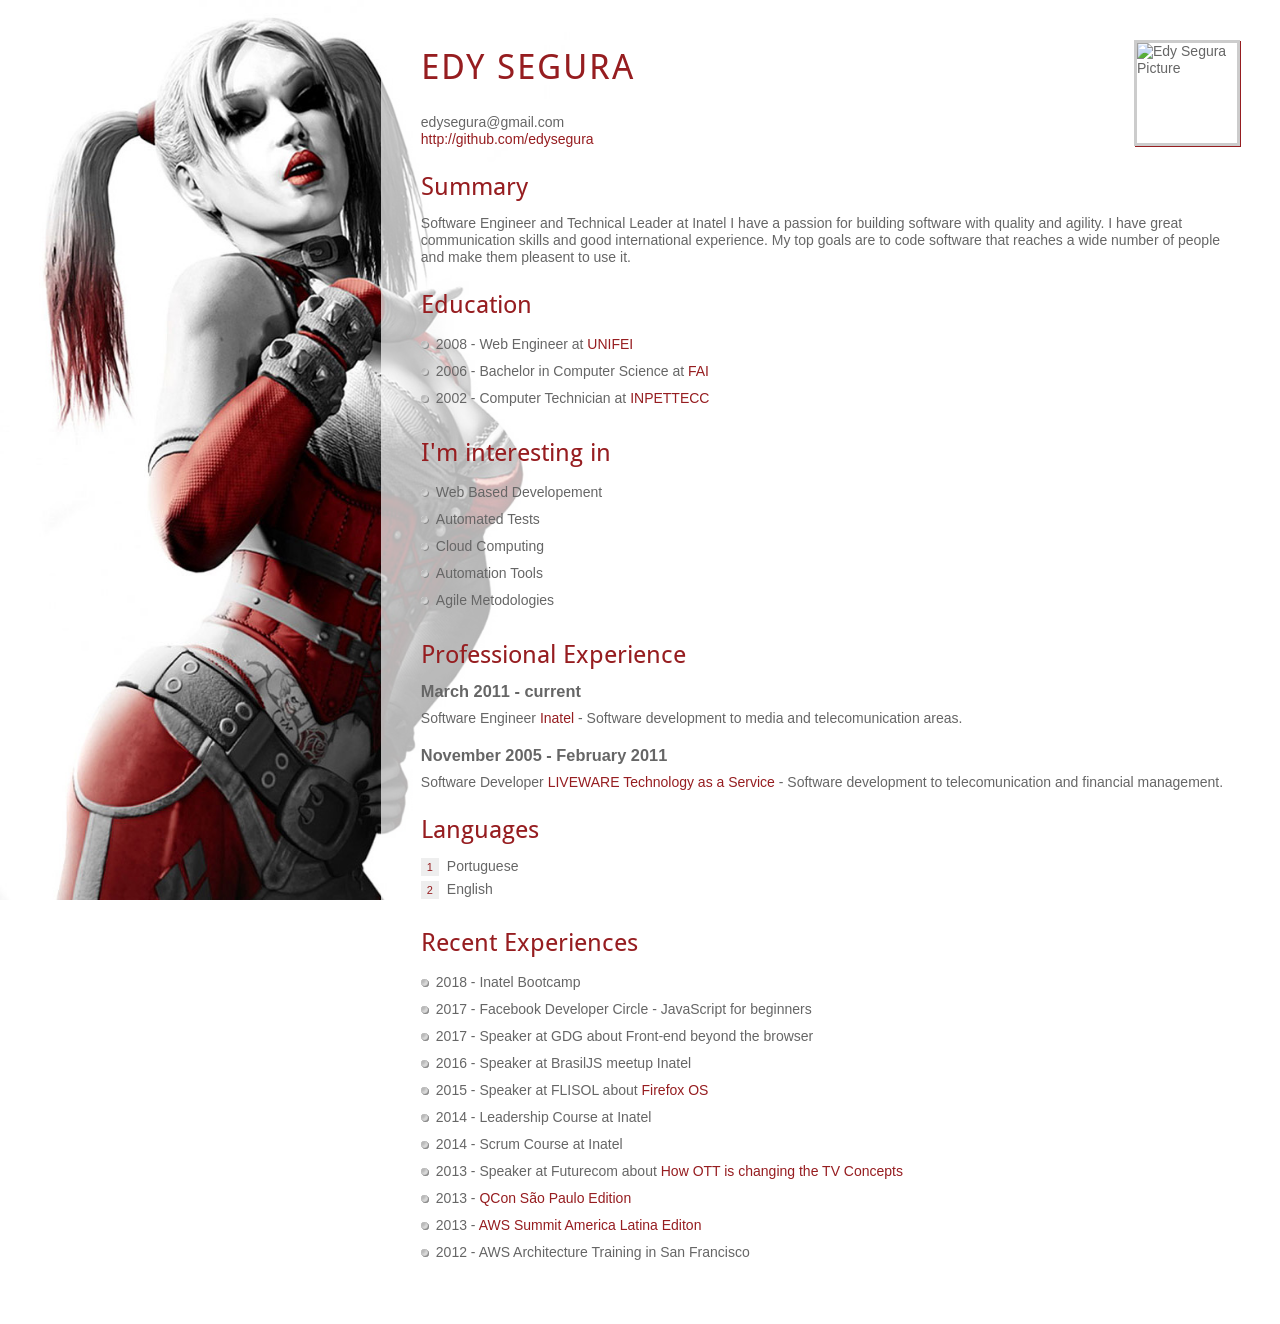
==== commit 90bf5295: "Updated index.html" ====
--- a/index.html
+++ b/index.html
@@ -1,83 +1,103 @@
 <!DOCTYPE html>
 <html>
 <head>
-    <meta charset="UTF-8" />
-    <title>Edy Segura - Résumé</title>
-    <link rel="stylesheet" title="Male Theme" href="css/male/style.css" />
-    <link rel="alternate stylesheet" title="Female Theme" href="css/female/style.css" />
+  <meta charset="UTF-8" />
+  <meta name="viewport" content="width=device-width, initial-scale=1.0">
+  <meta http-equiv="X-UA-Compatible" content="ie=edge">
+  <title>Edy Segura - Resume</title>
+  <link rel="stylesheet" title="Male Theme" href="css/male/style.css" />
+  <link rel="alternate stylesheet" title="Female Theme" href="css/female/style.css" />
 </head>
 <body>
-    <header>
-        <h1>Edy Segura</h1>
-        <img src="images/edysegura.jpg" alt="Edy Segura Picture" />
-        <p>
-            edysegura@gmail.com<br />
-            <a href="http://github.com/edysegura">http://github.com/edysegura</a>
-        </p>
-    </header>
+  <header>
+    <h1>Edy Segura</h1>
+    <img src="images/edysegura.jpg" alt="Edy Segura Picture" />
+    <p>
+      edysegura@gmail.com
+      <br />
+      <a href="http://github.com/edysegura">http://github.com/edysegura</a>
+    </p>
+  </header>
 
-    <section>
-        <h2>Summary</h2>
-        <p>
-            Software Engineer and Technical Leader at Inatel I have a passion for building software with quality and agility. I have
-            great communication skills and good international experience. My top goals are to code software that reaches
-            a wide number of people and make them pleasent to use it.
-        </p>
-    </section>
+  <section>
+    <h2>Summary</h2>
+    <p>
+      Software Engineer and Technical Leader at Inatel I have a passion for building software with quality and agility. I have
+      great communication skills and good international experience. My top goals are to code software that reaches a wide
+      number of people and make them pleasent to use it.
+    </p>
+  </section>
 
-    <section>
-        <h2>Education</h2>
-        <ul>
-            <li>2008 - Web Engineer at <a href="https://www.unifei.edu.br/">UNIFEI</a></li>
-            <li>2006 - Bachelor in Computer Science at <a href="http://www.fai-mg.br/portal/">FAI</a></li>
-            <li>2002 - Computer Technician at <a href="http://www.inpettecc.com.br/">INPETTECC</a></li>
-        </ul>
-    </section>
+  <section>
+    <h2>Education</h2>
+    <ul>
+      <li>2008 - Web Engineer at
+        <a href="https://www.unifei.edu.br/">UNIFEI</a>
+      </li>
+      <li>2006 - Bachelor in Computer Science at
+        <a href="http://www.fai-mg.br/portal/">FAI</a>
+      </li>
+      <li>2002 - Computer Technician at
+        <a href="http://www.inpettecc.com.br/">INPETTECC</a>
+      </li>
+    </ul>
+  </section>
 
-    <section>
-        <h2>I'm interesting in</h2>
-        <ul>
-            <li>Web Based Developement</li>
-            <li>Automated Tests</li>
-            <li>Cloud Computing</li>
-            <li>Automation Tools</li>
-            <li>Agile Metodologies</li>
-        </ul>
-    </section>
+  <section>
+    <h2>I'm interesting in</h2>
+    <ul>
+      <li>Web Based Developement</li>
+      <li>Automated Tests</li>
+      <li>Cloud Computing</li>
+      <li>Automation Tools</li>
+      <li>Agile Metodologies</li>
+    </ul>
+  </section>
 
-    <section>
-        <h2>Professional Experience</h2>
+  <section>
+    <h2>Professional Experience</h2>
 
-        <h3>March 2011 - current</h3>
-        <p>Software Engineer <a href="http://inatel.br/icc/">Inatel</a> - Software development to media and telecomunication
-            areas.</p>
+    <h3>March 2011 - current</h3>
+    <p>Software Engineer
+      <a href="http://inatel.br/icc/">Inatel</a> - Software development to media and telecomunication areas.
+    </p>
 
-        <h3>November 2005 - February 2011</h3>
-        <p>Software Developer <a href="http://www.liveware.com.br">LIVEWARE Technology as a Service</a> - Software development
-            to telecomunication and financial management.</p>
-    </section>
+    <h3>November 2005 - February 2011</h3>
+    <p>Software Developer
+      <a href="http://www.liveware.com.br">LIVEWARE Technology as a Service</a> - Software development to telecomunication and financial management.</p>
+  </section>
 
-    <section>
-        <h2>Languages</h2>
-        <ol>
-            <li>Portuguese</li>
-            <li>English</li>
-        </ol>
-    </section>
+  <section>
+    <h2>Languages</h2>
+    <ol>
+      <li>Portuguese</li>
+      <li>English</li>
+    </ol>
+  </section>
 
-    <section>
-        <h2>Recent Experiences</h2>
-        <ul>
-            <li>2017 - Speaker at GDG about Front-end beyond the browser</li>
-            <li>2016 - Speaker at BrasilJS meetup Inatel</li>
-            <li>2015 - Speaker at FLISOL about <a href="http://www.slideshare.net/edysegura/firefox-os-32877178">Firefox OS</a></li>
-            <li>2014 - Leadership Course at Inatel</li>
-            <li>2014 - Scrum Course at Inatel</li>
-            <li>2013 - Speaker at Futurecom about <a href="http://www.slideshare.net/edysegura/futurecom-2013-ott-wide-28112645">How OTT is changing the TV Concepts</a></li>
-            <li>2013 - <a href="http://www.qconsp.com/">QCon São Paulo Edition</a></li>
-            <li>2013 - <a href="https://aws.amazon.com/pt/aws-summit-2013/sao-paulo/">AWS Summit America Latina Editon</a></li>
-            <li>2012 - AWS Architecture Training in San Francisco</li>
-        </ul>
-    </section>
+  <section>
+    <h2>Recent Experiences</h2>
+    <ul>
+      <li>2018 - Inatel Bootcamp</li>
+      <li>2017 - Facebook Developer Circle - JavaScript for beginners</li>
+      <li>2017 - Speaker at GDG about Front-end beyond the browser</li>
+      <li>2016 - Speaker at BrasilJS meetup Inatel</li>
+      <li>2015 - Speaker at FLISOL about
+        <a href="http://www.slideshare.net/edysegura/firefox-os-32877178">Firefox OS</a>
+      </li>
+      <li>2014 - Leadership Course at Inatel</li>
+      <li>2014 - Scrum Course at Inatel</li>
+      <li>2013 - Speaker at Futurecom about
+        <a href="http://www.slideshare.net/edysegura/futurecom-2013-ott-wide-28112645">How OTT is changing the TV Concepts</a>
+      </li>
+      <li>2013 -
+        <a href="http://www.qconsp.com/">QCon São Paulo Edition</a>
+      </li>
+      <li>2013 -
+        <a href="https://aws.amazon.com/pt/aws-summit-2013/sao-paulo/">AWS Summit America Latina Editon</a>
+      </li>
+      <li>2012 - AWS Architecture Training in San Francisco</li>
+    </ul>
+  </section>
 </body>
 </html>
